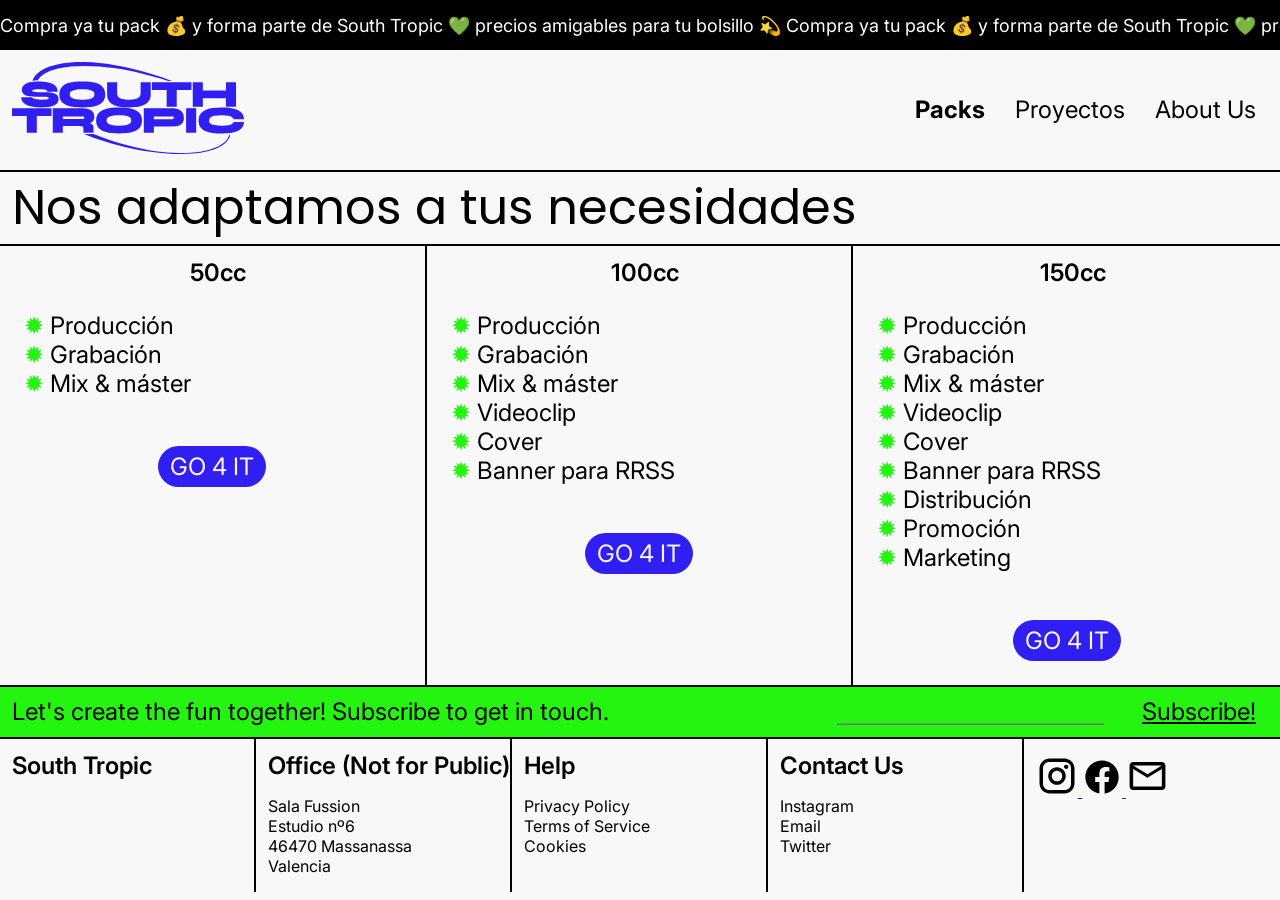
==== html/packs.html @ be968497 "i got 2 phoneeees" ====
<!DOCTYPE html>
<html>

<head>
    <meta name="viewport" content="width=device-width" />
    <meta charset="UTF-8">
    <link rel="stylesheet" href="../css/style.css">
    <link rel="preconnect" href="https://fonts.googleapis.com">
    <link rel="preconnect" href="https://fonts.gstatic.com" crossorigin>
    <link href="https://fonts.googleapis.com/css2?family=Inter:wght@400;600&family=Poppins&display=swap"
        rel="stylesheet">
    <title>South Tropic</title>
    <link rel="icon" href="../images/logoweb.png">

</head>

<body>

    <!--  Scroll Horizantal 1 -->
    <section id="skills">
        <div class="scrollingSkills">
            <div>
                Compra ya tu pack 💰 y forma parte de South Tropic 💚 precios amigables para tu bolsillo 💫
                Compra ya tu pack 💰 y forma parte de South Tropic 💚 precios amigables para tu bolsillo 💫
            </div>
            <div>
                Compra ya tu pack 💰 y forma parte de South Tropic 💚 precios amigables para tu bolsillo 💫
                Compra ya tu pack 💰 y forma parte de South Tropic 💚 precios amigables para tu bolsillo 💫
            </div>
        </div>
    </section>

    <!-- Header -->
    <div>
        <div class="header">
            <div class="logo">
                <a href="../html/index.html">
                    <img class="logo-south" src="../svg/logo south tropic.svg" alt="South Tropic Logo" />
                </a>
            </div>

            <div class="menu">
                <nav>
                    <span><a class="item" href="#"> <b> Packs</b></a></span>
                    <span><a class="item" href="#">Proyectos</a></span>
                    <span><a class="item" href="#">About Us</a></span>
                </nav>
            </div>
        </div>
    </div>

    <!-- Nos adaptamos a tus necesidades -->
    <section class="distribuye">
        <div class="titulo-packs">
            <h1>Nos adaptamos a tus necesidades</h1>
        </div>
        <div class="parent-packs">
            <div class="div1-packs">
                <h5>50cc</h5>
                <ul class="lista-packs">
                    <li> <span style="color:#23F410" ;> ✹ </span> Producción </li>
                    <li><span style="color:#23F410" ;> ✹ </span> Grabación </li>
                    <li><span style="color:#23F410" ;> ✹ </span> Mix & máster </li>
                </ul>
                <span class="button-izq"><a class="button-packs" href="#">GO 4 IT</a></span>
            </div>
            <div class="div2-packs">
                <h5>100cc</h5>
                <ul class="lista-packs">
                    <li><span style="color:#23F410" ;> ✹ </span> Producción </li>
                    <li> <span style="color:#23F410" ;> ✹ </span> Grabación </li>
                    <li> <span style="color:#23F410" ;> ✹ </span> Mix & máster </li>
                    <li> <span style="color:#23F410" ;> ✹ </span> Videoclip </li>
                    <li><span style="color:#23F410" ;> ✹ </span> Cover </li>
                    <li><span style="color:#23F410" ;> ✹ </span> Banner para RRSS</li>
                </ul>
                <span  class="button-center"><a class="button-packs" href="#">GO 4 IT</a></span>
            </div>
            <div class="div3-packs">
                <h5>150cc</h5>
                <ul class="lista-packs">
                    <li> <span style="color:#23F410" ;> ✹ </span> Producción </li>
                    <li> <span style="color:#23F410" ;> ✹ </span> Grabación </li>
                    <li> <span style="color:#23F410" ;> ✹ </span> Mix & máster </li>
                    <li> <span style="color:#23F410" ;> ✹ </span> Videoclip </li>
                    <li> <span style="color:#23F410" ;> ✹ </span> Cover </li>
                    <li><span style="color:#23F410" ;> ✹ </span> Banner para RRSS</li>
                    <li><span style="color:#23F410" ;> ✹ </span> Distribución </li>
                    <li><span style="color:#23F410" ;> ✹ </span> Promoción </li>
                    <li><span style="color:#23F410" ;> ✹ </span> Marketing </li>
                </ul>
                <span  class="padre-button"><a class="button-packs" href="#">GO 4 IT</a></span>
            </div>
        </div>
    </section>

    <footer>
        <!-- Banda Horizontal 1 -->
        <div class="newsletter">
            <div>
                <p class="newsletter-text">Let's create the fun together! Subscribe to get in touch.</p>
            </div>
            <div class="email-button">
                <input type="text" placeholder="____________________" class="input-newsletter">
                <a href="" class="boton-soft-black">Subscribe!</a>
            </div>
        </div>
        <!-- Grid con Info-->
        <div class="parent">
            <div class="div1">
                <h5>South Tropic</h5>
            </div>
            <div class="div2">
                <h5>Office (Not for Public)</h5>
                <div class="direccion">
                    <ul>
                        <li>
                            <span><a href="https://goo.gl/maps/PGWJYNMTgX2y8yv18" target="_blank" class="itemD"> Sala
                                    Fussion <br>
                                    Estudio nº6 <br>
                                    46470 Massanassa <br>
                                    Valencia</a>
                            </span>
                        </li>
                    </ul>
                </div>
            </div>
            <div class="div3">
                <h5>Help</h5>
                <ul>
                    <li><span><a class="itemF" href="#">Privacy Policy</a></span></li>
                    <li><span><a class="itemF" href="#">Terms of Service</a></span></li>
                    <li><span><a class="itemF" href="#">Cookies</a></span></li>
                </ul>
            </div>
            <div class="div4">
                <h5>Contact Us</h5>
                <ul>
                    <li><span><a class="itemF" href="https://www.instagram.com/south.tropic/"
                                target="_blank">Instagram</a></span></li>
                    <li><span><a class="itemF" href="mailto:southvalencia@gmail.com?subject=Hola, Let's make a project!"
                                target="_blank">Email</a></span></li>
                    <li><span><a class="itemF" href="https://twitter.com/TropicSouth" target="_blank">Twitter</a></span>
                    </li>
                </ul>
            </div>
            <div class="div5">
                <ul>
                    <a href="https://www.instagram.com/south.tropic/" target="_blank">
                        <img class="logo-insta" src="../svg/instagram.svg" alt="Instagram Logo" />
                    </a>
                    <a href="">
                        <img class="logo-face" src="../svg/facebook.svg" alt="Facebook Logo" />
                    </a>
                    <a href="mailto:southvalencia@gmail.com?subject=Hola, Let's make a project!" target="_blank">
                        <img class="logo-mail" src="../svg/email-outline.svg" alt="Email Logo" />
                    </a>
                </ul>
            </div>
        </div>
    </footer>
</body>
---- css/style.css ----
html {
  font-size: 100%;
  scroll-behavior: smooth;
  -webkit-box-sizing: border-box;
          box-sizing: border-box;
  background-color: #F8F8F8;
  height: 100%;
}

body {
  margin: 0;
  padding: 0;
  font-family: "Inter", sans-serif;
  color: #F8F8F8;
}

p {
  font-family: "Inter", sans-serif;
  color: #F8F8F8;
}

h1 {
  font-family: "Poppins", sans-serif;
  color: #000000;
  font-weight: 400;
  font-size: 48px;
  margin: 0px;
  padding-left: 12px;
}

h5 {
  font-family: "Inter", sans-serif;
  color: #000000;
  font-weight: 600;
  font-size: 24px;
  margin: 0px;
  padding-left: 12px;
  padding-top: 12px;
}

.titulo {
  border-bottom: 2px solid #000000;
  border-top: 2px solid #000000;
}

.todo-videoclip {
  display: -webkit-box;
  display: -ms-flexbox;
  display: flex;
  -webkit-box-pack: justify;
      -ms-flex-pack: justify;
          justify-content: space-between;
}

img.videoclip1 {
  max-width: 66%;
  border-right: 2px solid #000000;
}

div.texto-boton-videoclip {
  font-family: "Inter", sans-serif;
  color: #000000;
  font-size: 24px;
  padding: 24px;
}

p.texto-videoclip {
  color: #000000;
}

.button {
  background-color: #301FF0;
  border-radius: 28px;
  display: inline-block;
  cursor: pointer;
  color: #F8F8F8;
  font-size: 24px;
  padding: 6px 12px;
  text-decoration: none;
  margin-left: 42%;
}

.button:hover {
  background-color: #23F410;
  color: #000000;
}

.button:active {
  position: relative;
  top: 1px;
}

.cuadricula-bcg {
  position: relative;
  z-index: 0;
  padding-top: 120px;
  padding-bottom: 36px;
  display: block;
  margin: auto;
}

div.texto-movil-padre {
  height: 90px;
  border-bottom: 2px solid #000000;
}

div.texto-imagen {
  position: relative;
  z-index: 1;
  color: #000000;
  top: -370px;
  left: 290px;
}

p.texto-imagen-item1, p.texto-imagen-item2, p.texto-imagen-item3 {
  color: #000000;
  font-size: 48px;
  margin: 0px 0px 12px 0px;
}

p.texto-imagen-item2 {
  margin-left: 270px;
}

p.texto-imagen-item3 {
  margin-left: 70px;
}

section.define-tu-imagen {
  max-width: 100%;
  overflow: hidden;
}

.iphone {
  position: relative;
  z-index: 1;
  color: #000000;
  top: -830px;
  left: 800px;
}

#skills {
  position: relative;
  width: 100%;
  display: -webkit-box;
  display: -ms-flexbox;
  display: flex;
  -webkit-box-align: start;
      -ms-flex-align: start;
          align-items: flex-start;
  overflow: hidden;
}

#skills .scrollingSkills {
  width: 100%;
  height: 50px;
  display: -webkit-box;
  display: -ms-flexbox;
  display: flex;
  -webkit-box-align: center;
      -ms-flex-align: center;
          align-items: center;
  background-color: #000000;
}

#skills .scrollingSkills div {
  color: white;
  font-size: 18px;
  white-space: nowrap;
  -webkit-animation: animSkills 80s linear infinite;
          animation: animSkills 80s linear infinite;
  -webkit-animation-delay: -80s;
          animation-delay: -80s;
}

#skills .scrollingSkills div:nth-child(2) {
  -webkit-animation: animSkills2 80s linear infinite;
          animation: animSkills2 80s linear infinite;
  -webkit-animation-delay: -40s;
          animation-delay: -40s;
}

@-webkit-keyframes animSkills {
  0% {
    -webkit-transform: translateX(100%);
            transform: translateX(100%);
  }
  100% {
    -webkit-transform: translateX(-100%);
            transform: translateX(-100%);
  }
}

@keyframes animSkills {
  0% {
    -webkit-transform: translateX(100%);
            transform: translateX(100%);
  }
  100% {
    -webkit-transform: translateX(-100%);
            transform: translateX(-100%);
  }
}
@-webkit-keyframes animSkills2 {
  0% {
    -webkit-transform: translateX(0);
            transform: translateX(0);
  }
  100% {
    -webkit-transform: translateX(-200%);
            transform: translateX(-200%);
  }
}
@keyframes animSkills2 {
  0% {
    -webkit-transform: translateX(0);
            transform: translateX(0);
  }
  100% {
    -webkit-transform: translateX(-200%);
            transform: translateX(-200%);
  }
}
#skills2 {
  position: relative;
  width: 100%;
  display: -webkit-box;
  display: -ms-flexbox;
  display: flex;
  -webkit-box-align: start;
      -ms-flex-align: start;
          align-items: flex-start;
  overflow: hidden;
}

#skills2 .scrollingSkills2 {
  width: 100%;
  height: 50px;
  display: -webkit-box;
  display: -ms-flexbox;
  display: flex;
  -webkit-box-align: center;
      -ms-flex-align: center;
          align-items: center;
  background-color: #23F410;
}

#skills2 .scrollingSkills2 div {
  color: #000000;
  font-size: 18px;
  white-space: nowrap;
  -webkit-animation: animSkills 80s linear infinite;
          animation: animSkills 80s linear infinite;
  -webkit-animation-delay: -80s;
          animation-delay: -80s;
}

#skills2 .scrollingSkills2 div:nth-child(2) {
  -webkit-animation: animSkills2 80s linear infinite;
          animation: animSkills2 80s linear infinite;
  -webkit-animation-delay: -40s;
          animation-delay: -40s;
}

@keyframes animSkills {
  0% {
    -webkit-transform: translateX(100%);
            transform: translateX(100%);
  }
  100% {
    -webkit-transform: translateX(-100%);
            transform: translateX(-100%);
  }
}
@keyframes animSkills2 {
  0% {
    -webkit-transform: translateX(0);
            transform: translateX(0);
  }
  100% {
    -webkit-transform: translateX(-200%);
            transform: translateX(-200%);
  }
}
#skills3 {
  position: relative;
  width: 100%;
  display: -webkit-box;
  display: -ms-flexbox;
  display: flex;
  -webkit-box-align: start;
      -ms-flex-align: start;
          align-items: flex-start;
  overflow: hidden;
}

#skills3 .scrollingSkills3 {
  width: 100%;
  height: 50px;
  display: -webkit-box;
  display: -ms-flexbox;
  display: flex;
  -webkit-box-align: center;
      -ms-flex-align: center;
          align-items: center;
  background-color: #301FF0;
}

#skills3 .scrollingSkills3 div {
  color: #F8F8F8;
  font-size: 18px;
  white-space: nowrap;
  -webkit-animation: animSkills 80s linear infinite;
          animation: animSkills 80s linear infinite;
  -webkit-animation-delay: -80s;
          animation-delay: -80s;
}

#skills3 .scrollingSkills3 div:nth-child(2) {
  -webkit-animation: animSkills2 80s linear infinite;
          animation: animSkills2 80s linear infinite;
  -webkit-animation-delay: -40s;
          animation-delay: -40s;
}

@keyframes animSkills {
  0% {
    -webkit-transform: translateX(100%);
            transform: translateX(100%);
  }
  100% {
    -webkit-transform: translateX(-100%);
            transform: translateX(-100%);
  }
}
@keyframes animSkills2 {
  0% {
    -webkit-transform: translateX(0);
            transform: translateX(0);
  }
  100% {
    -webkit-transform: translateX(-200%);
            transform: translateX(-200%);
  }
}
.header {
  display: -webkit-box;
  display: -ms-flexbox;
  display: flex;
  -webkit-box-pack: justify;
      -ms-flex-pack: justify;
          justify-content: space-between;
  border-bottom: 2px solid #000000;
  -webkit-box-align: center;
      -ms-flex-align: center;
          align-items: center;
}

.menu {
  float: right;
  padding: 24px;
  font-size: 24px;
}

.logo {
  float: left;
  padding: 12px;
}

.logo-south {
  width: 232px;
}

a.item {
  color: #000000;
  padding-left: 24px;
  text-decoration: none;
}

a.item:hover {
  font-weight: 600;
}

.swiper {
  width: 100%;
  height: 100%;
}

.swiper-slide {
  text-align: center;
  font-size: 18px;
  color: #000000;
  display: -webkit-box;
  display: -ms-flexbox;
  display: flex;
  -webkit-box-pack: center;
      -ms-flex-pack: center;
          justify-content: center;
  color: #23F410;
}

.swiper-slide img {
  display: block;
  width: 100%;
  height: 100%;
  -o-object-fit: cover;
     object-fit: cover;
  color: #23F410;
}

.swiper {
  margin-left: auto;
  margin-right: auto;
}

.swiper-button-next {
  color: #23F410;
}

.swiper-button-prev {
  color: #23F410;
}

.swiper-pagination {
  color: #23F410;
}

.imagenes-sonido {
  display: -webkit-box;
  display: -ms-flexbox;
  display: flex;
  -ms-flex-pack: distribute;
      justify-content: space-around;
  border-bottom: 2px solid #000000;
  overflow: hidden;
}

.sonido3 {
  border-left: 2px solid #000000;
}

.distribuye2 {
  border-right: 2px solid #000000;
}

.sonido1, .distribuye1 {
  border-left: 2px solid #000000;
  border-right: 2px solid #000000;
}

.imagenes-distribuye {
  display: -webkit-box;
  display: -ms-flexbox;
  display: flex;
  -ms-flex-pack: distribute;
      justify-content: space-around;
  overflow: hidden;
}

.newsletter {
  display: -webkit-box;
  display: -ms-flexbox;
  display: flex;
  -webkit-box-pack: justify;
      -ms-flex-pack: justify;
          justify-content: space-between;
  -webkit-box-align: center;
      -ms-flex-align: center;
          align-items: center;
  max-width: 100%;
  height: 50px;
  background-color: #23F410;
  padding-right: 12px;
  border-top: 2px solid #000000;
  overflow: hidden;
}

p.newsletter-text {
  color: #000000;
  font-size: 24px;
  padding-left: 12px;
}

.input-newsletter, .boton-soft-black {
  color: #000000;
  font-size: 24px;
}

.input-newsletter {
  background-color: transparent;
  border: none;
  color: #000000;
}

.email-button {
  padding-right: 12px;
}

.parent {
  display: -ms-grid;
  display: grid;
  -ms-grid-columns: 1fr 0px 1fr 0px 1fr 0px 1fr 0px 1fr;
  grid-template-columns: repeat(5, 1fr);
  -ms-grid-rows: 1fr;
  grid-template-rows: 1fr;
  grid-column-gap: 0px;
  grid-row-gap: 0px;
  border-top: 2px solid #000000;
}

.parent > *:nth-child(1) {
  -ms-grid-row: 1;
  -ms-grid-column: 1;
}

.parent > *:nth-child(2) {
  -ms-grid-row: 1;
  -ms-grid-column: 3;
}

.parent > *:nth-child(3) {
  -ms-grid-row: 1;
  -ms-grid-column: 5;
}

.parent > *:nth-child(4) {
  -ms-grid-row: 1;
  -ms-grid-column: 7;
}

.parent > *:nth-child(5) {
  -ms-grid-row: 1;
  -ms-grid-column: 9;
}

.div1 {
  -ms-grid-row: 1;
  -ms-grid-row-span: 1;
  -ms-grid-column: 1;
  -ms-grid-column-span: 1;
  grid-area: 1/1/2/2;
  border-right: 2px solid #000000;
}

.div2 {
  -ms-grid-row: 1;
  -ms-grid-row-span: 1;
  -ms-grid-column: 2;
  -ms-grid-column-span: 1;
  grid-area: 1/2/2/3;
  border-right: 2px solid #000000;
}

.div3 {
  -ms-grid-row: 1;
  -ms-grid-row-span: 1;
  -ms-grid-column: 3;
  -ms-grid-column-span: 1;
  grid-area: 1/3/2/4;
  border-right: 2px solid #000000;
}

.div4 {
  -ms-grid-row: 1;
  -ms-grid-row-span: 1;
  -ms-grid-column: 4;
  -ms-grid-column-span: 1;
  grid-area: 1/4/2/5;
  border-right: 2px solid #000000;
}

.div5 {
  -ms-grid-row: 1;
  -ms-grid-row-span: 1;
  -ms-grid-column: 5;
  -ms-grid-column-span: 1;
  grid-area: 1/5/2/6;
}

ul {
  padding: 0px;
  list-style: none;
}

.itemF {
  padding-left: 12px;
  text-decoration: none;
  color: #000000;
}

.itemF:hover {
  font-weight: 600;
}

.direccion {
  padding-left: 12px;
}

.itemD {
  text-decoration: none;
  color: #000000;
}

.itemD:hover {
  font-weight: 600;
}

.div5 {
  padding-left: 12px;
}

.parent-packs {
  display: -ms-grid;
  display: grid;
  -ms-grid-columns: 1fr 0px 1fr 0px 1fr;
  grid-template-columns: repeat(3, 1fr);
  -ms-grid-rows: 1fr;
  grid-template-rows: 1fr;
  grid-column-gap: 0px;
  grid-row-gap: 0px;
  border-top: 2px solid #000000;
  text-align: center;
}

.parent-packs > *:nth-child(1) {
  -ms-grid-row: 1;
  -ms-grid-column: 1;
}

.parent-packs > *:nth-child(2) {
  -ms-grid-row: 1;
  -ms-grid-column: 3;
}

.parent-packs > *:nth-child(3) {
  -ms-grid-row: 1;
  -ms-grid-column: 5;
}

.div1-packs {
  -ms-grid-row: 1;
  -ms-grid-row-span: 1;
  -ms-grid-column: 1;
  -ms-grid-column-span: 1;
  grid-area: 1/1/2/2;
  border-right: 2px solid #000000;
}

.div2-packs {
  -ms-grid-row: 1;
  -ms-grid-row-span: 1;
  -ms-grid-column: 2;
  -ms-grid-column-span: 1;
  grid-area: 1/2/2/3;
  border-right: 2px solid #000000;
}

.div3-packs {
  -ms-grid-row: 1;
  -ms-grid-row-span: 1;
  -ms-grid-column: 3;
  -ms-grid-column-span: 1;
  grid-area: 1/3/2/4;
}

.lista-packs {
  color: #000000;
  list-style: none;
  text-align: left;
  padding-left: 24px;
  padding-bottom: 24px;
  font-size: 24px;
}

.button-packs {
  background-color: #301FF0;
  border-radius: 28px;
  display: inline-block;
  cursor: pointer;
  color: #F8F8F8;
  font-size: 24px;
  padding: 6px 12px;
  text-decoration: none;
  margin-bottom: 24px;
}

.button-packs:hover {
  background-color: #23F410;
  color: #000000;
}

.button-packs:active {
  position: relative;
  top: 1px;
}

.button-izq {
  padding-top: 60px;
}
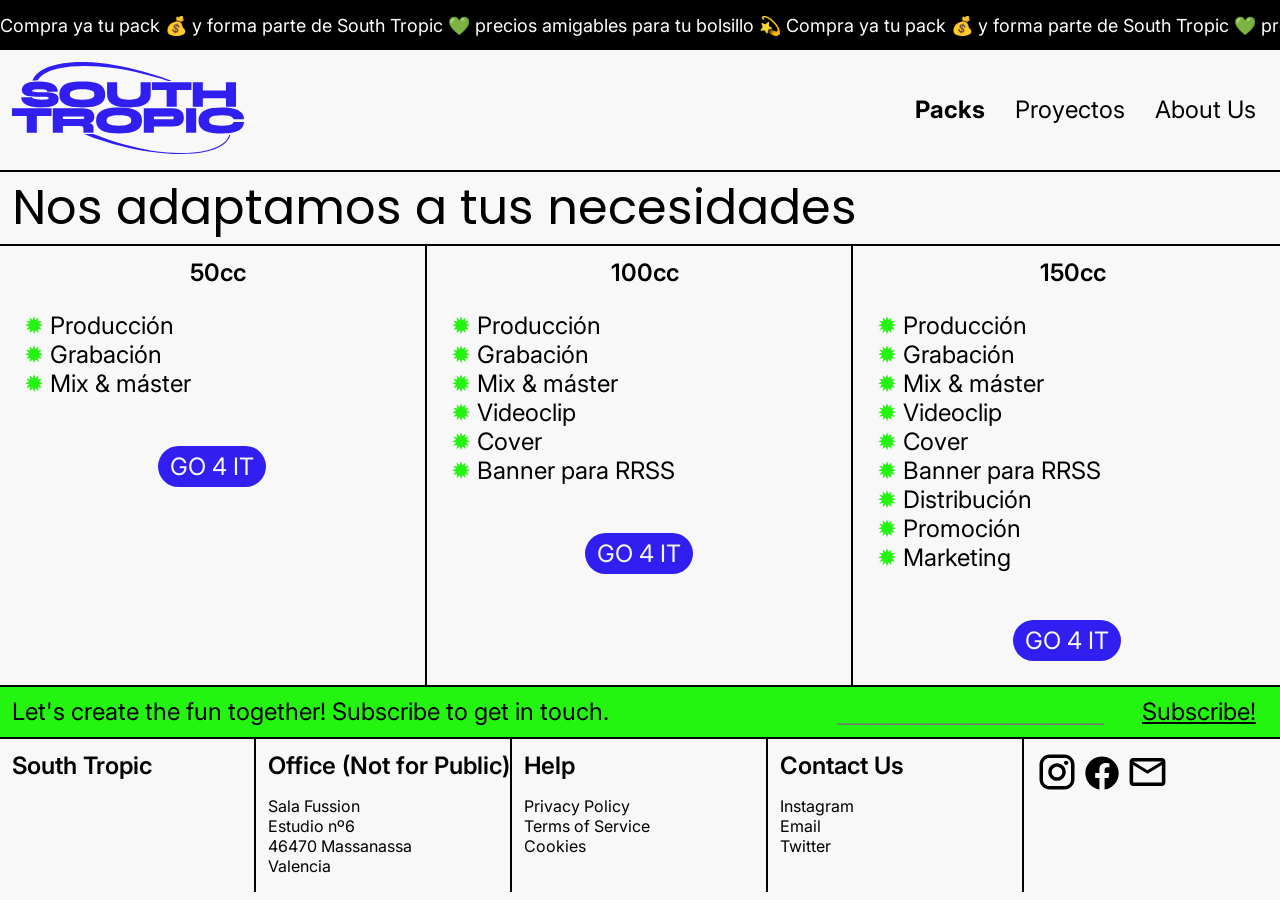
==== commit afc0a9c2: "solución links de svg" ====
--- a/html/packs.html
+++ b/html/packs.html
@@ -145,17 +145,17 @@
                 </ul>
             </div>
             <div class="div5">
-                <ul>
-                    <a href="https://www.instagram.com/south.tropic/" target="_blank">
+                
+                    <a class="svg-link"  href="https://www.instagram.com/south.tropic/" target="_blank">
                         <img class="logo-insta" src="../svg/instagram.svg" alt="Instagram Logo" />
                     </a>
-                    <a href="">
+                    <a class="svg-link" href="">
                         <img class="logo-face" src="../svg/facebook.svg" alt="Facebook Logo" />
                     </a>
-                    <a href="mailto:southvalencia@gmail.com?subject=Hola, Let's make a project!" target="_blank">
+                    <a class="svg-link" href="mailto:southvalencia@gmail.com?subject=Hola, Let's make a project!" target="_blank">
                         <img class="logo-mail" src="../svg/email-outline.svg" alt="Email Logo" />
                     </a>
-                </ul>
+                
             </div>
         </div>
     </footer>
--- a/css/style.css
+++ b/css/style.css
@@ -607,6 +607,11 @@
 
 .div5 {
   padding-left: 12px;
+  padding-top: 12px;
+}
+
+.svg-link {
+  text-decoration: none;
 }
 
 .parent-packs {
@@ -692,8 +697,4 @@
 .button-packs:active {
   position: relative;
   top: 1px;
-}
-
-.button-izq {
-  padding-top: 60px;
 }
